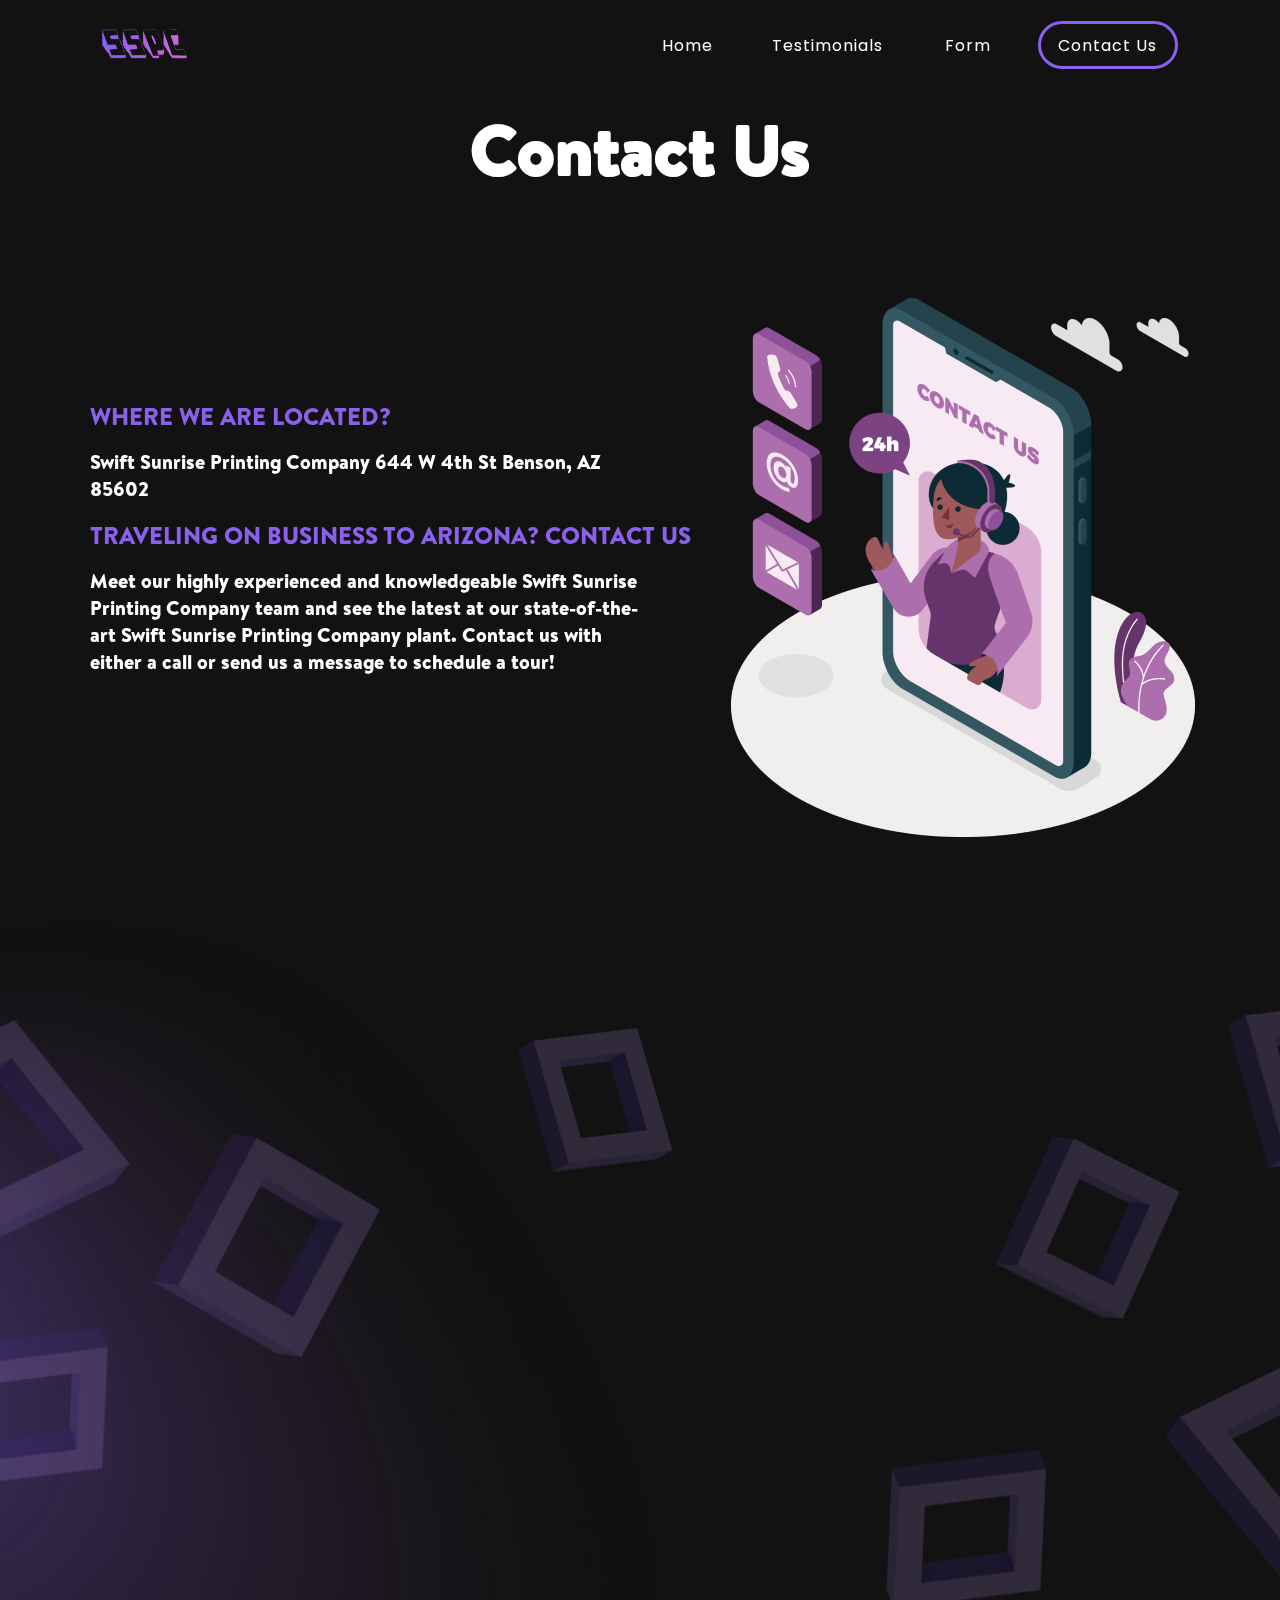
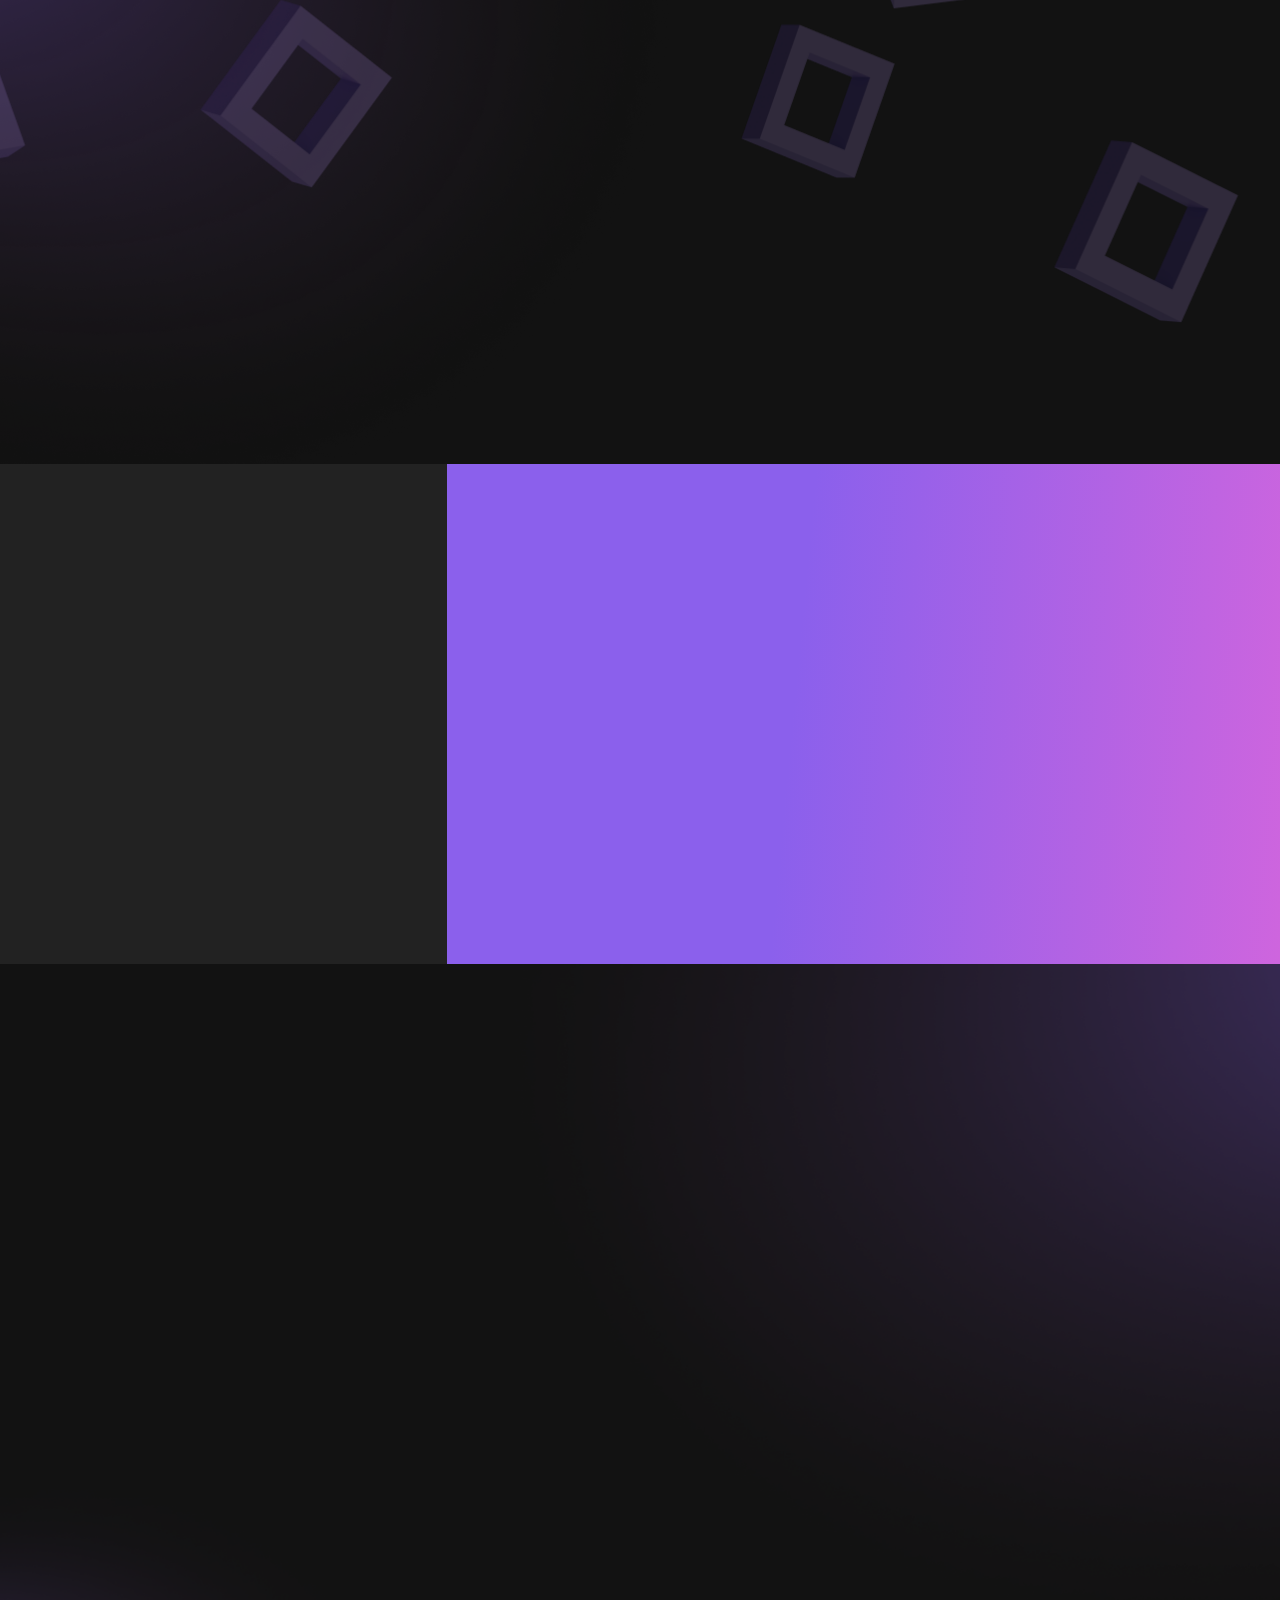
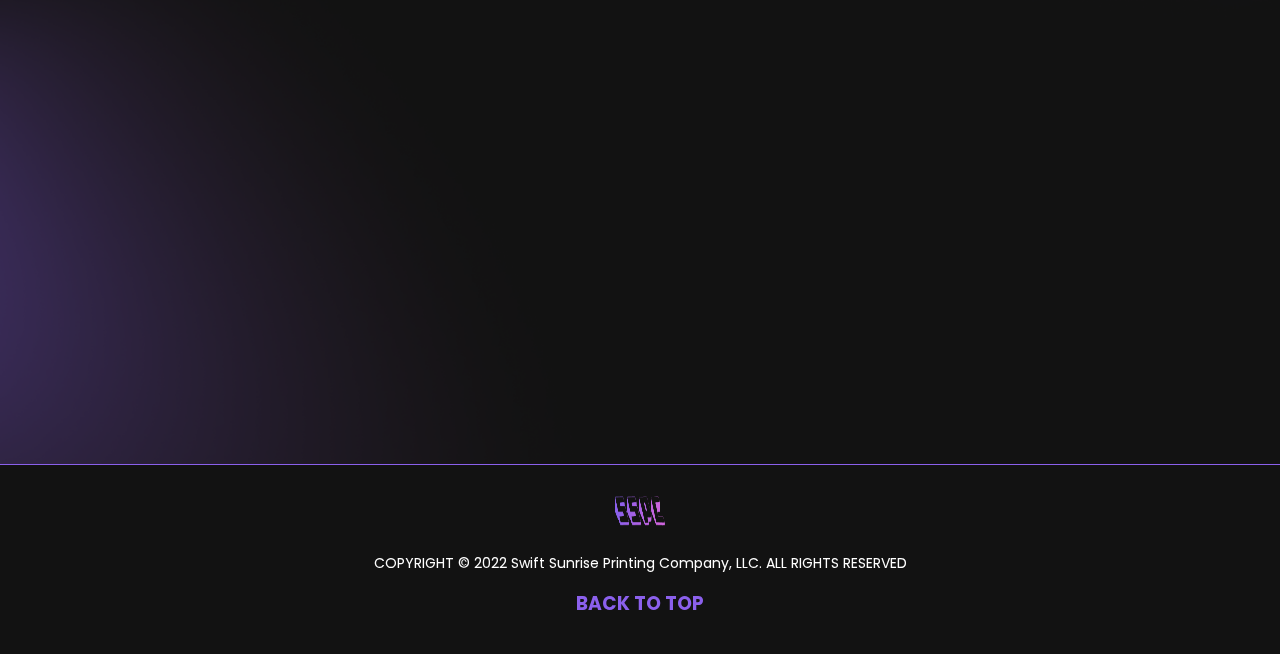
==== SSPC_NEW/contact.html @ eb2aead1 "Add files via upload" ====
<!DOCTYPE html>
<html lang="en">
<head>
    <meta charset="UTF-8">
    <meta http-equiv="X-UA-Compatible" content="IE=edge">
    <meta name="viewport" content="width=device-width, initial-scale=1.0">
    <title>Contact SSPC</title>

    <link rel="stylesheet" href="style.css">

    <!--SLIDER LINK-->
    <link rel="stylesheet" href="https://unpkg.com/swiper/swiper-bundle.min.css"/>

    <!--AOS ANIMATION LINK-->
    <link href="https://unpkg.com/aos@2.3.1/dist/aos.css" rel="stylesheet">

    <!--FAVICON-->
    <link rel="shortcut icon" href="assets/sspc-logo.png" type="image/x-icon">

</head>
<body>
        <!--NAVBAR SECTION-->
        <header>
            <div class="limiter">
                <nav class="navbar">
                    <div class="logo">
                        <a href="#home">
                            <img src="assets/sspc-logo.png" alt="">
                        </a>
                    </div>

                    <ul class="navlinks" id="links" >
                        <li class="navitems" ><a href="index.html" class="itemlinks">Home</a></li>
                        <li class="navitems"><a href="#testimonials" class="itemlinks">Testimonials</a></li>
                        <li class="navitems"><a href="#form" class="itemlinks">Form</a></li>
                        <li class="navitems contact-btn"><a href="#contact" class="itemlinks contact-button">Contact Us</a></li>
                    </ul>

                    <div id="burger">
                        <div class="burgerlines"></div>
                        <div class="burgerlines"></div>
                        <div class="burgerlines"></div>
                    </div>
                </nav>
            </div>
        </header>



    <!--Contact-->

        <section class="contact-section" id="contact">
        
            <div class="title-contact" data-aos="zoom-in" data-aos-duration="1000">
                <h1>Contact Us</h1>
            </div>

            <div class="contact-container">
        
                <div class="left-part" data-aos="fade-up" data-aos-duration="1000">

                    <h2>WHERE WE ARE LOCATED?</h2>
                    <p>Swift Sunrise Printing Company
                        644 W 4th St Benson, AZ 85602</p>

                    <h2>TRAVELING ON BUSINESS TO ARIZONA? CONTACT US</h2>
                    <p>Meet our highly experienced and knowledgeable Swift Sunrise Printing Company team and see the latest at our state-of-the-art Swift Sunrise Printing Company plant. Contact us with either a call or send us a message to schedule a tour!</p>

                </div>

                <div class="right-part" data-aos="fade-down" data-aos-duration="1000">
                    <img src="assets/contact-us-image.png" alt="">
                </div>

            </div>
        </section>
    
        <!--HOME-END-->



        
    <!-- CONTACT INFORMATION SECTION -->

        <section class="contact-info">

            <div class="contact-info-container" data-aos="flip-left" data-aos-duration="1000">

                <div class="box-contact">
                    <h2>OFFICE HOURS:</h2>
                    <p>Monday through Friday 8 a.m. to 5 p.m. Eastern Time.</p>

                    <br>

                    <h2>PHONE:</h2>
                    <p>(520) 477-2768</p>

                    <br>

                    <h2>TOLL FREE:</h2>
                    <p>(520) 477-2768</p>

                    <br>

                    <h2>MAILING ADDRESS:</h2>
                    <p>644 W 4th St Benson, AZ 85602</p>

                    <br>

                    <h2>FAX:</h2>
                    <p>(520) 477-2768</p>

                </div>

            </div>

            <img class="glow2" src="assets/glow2.png" alt="">

        </section>



<!--TESTIMONIALS SECTION-->


            <section class="vouches" id="testimonials">

                <div class="title-box">
                    <h1 data-aos="fade-down" data-aos-delay="100">Testimonials</h1>
                    <p data-aos="fade-down" data-aos-delay="200">WHAT PEOPLE SAY ABOUT US</p>
                </div>

                <div class="swiper mySwiper">
                    <div class="swiper-wrapper">



                    <!--Slide 8-->
                        <div class="swiper-slide">
                            <p data-aos="fade-down" data-aos-delay="300">"I LOVE working with Swift Sunrise for so many reasons! Their quality is impeccable! They always meet our scheduling needs and any special requests I may have. They are the printer I can count on when in a crunch! And best of all, their customer service is top
                                notch! They are hands down one of the top printers I work with. The team goes above and beyond when my
                                teams or I have questions. They will take the time to teach, give recommendations on projects, and offer
                                options. They are timely in quote turnaround time, production timing, and responding to any email requests
                                I may have. When it comes to their products, their quality is consistently exceptional. It’s very clear
                                they take pride in their work and value their partnerships. I could go on and on about Swift Sunrise. So yes, I
                                highly recommend them!"</p>

                            <br>

                            <h1 data-aos="fade-down" data-aos-delay="100">February 2022</h1>
                            <h2 data-aos="fade-down" data-aos-delay="200">Swift Sunrise Printing CompanyClient, Strategic Marketing Media Industry</h2>
                        </div>

                        <!--Slide 1-->
                        <div class="swiper-slide">
                            <p data-aos="fade-down" data-aos-delay="300">“Your team did such a wonderful job for us on our “Program Highlights.” I know they went above and beyond to deliver by our due date and within our budget. Please extend to them our heartfelt thanks – especially since it was over the holidays when they probably would have liked more time with their families. And thank you for shepherding the project along and keeping Erica and me so closely informed of progress during those last critical days.”</p>

                            <br>

                            <h1 data-aos="fade-down" data-aos-delay="100">SUSAN FOX BEVERSLUIS</h1>
                            <h2 data-aos="fade-down" data-aos-delay="200">Director - Creative Services | Hilton Grand Vacations</h2>
                        </div>

                        <!--Slide 2-->
                        <div class="swiper-slide">
                            <p data-aos="fade-down" data-aos-delay="300">“The Swift Sunrise did an excellent job getting us started [with SP Direct]. It’s new to all of us and we heavily rely on Swift Sunrise...Just looking at some of the results – it's phenomenal. And, the dashboard is amazing and so helpful. I’m able to visibly show
                                the efforts and results of currently running campaigns to my boss and my internal team as well as our agency...
                                I was going back in [to the dashboard] and tracking the mailing because that was something I’ve never had
                                access to before. When I see the peak in the mail deliveries, I see a peak in my numbers.”</p>

                            <br>

                            <h1 data-aos="fade-down" data-aos-delay="100">SP DIRECT CLIENT</h1>
                            <h2 data-aos="fade-down" data-aos-delay="200">Communications Industry</h2>
                        </div>

                        <!--Slide 3-->
                        <div class="swiper-slide">
                            <p data-aos="fade-down" data-aos-delay="300"> “We gathered 'round to inspect the precision of the print and finish (LOVE the emboss) and then had to crack down and get busy boxing them up and shipping them out. Without a doubt, Swift Sunrise is the right partner for this kind of project, where our quality
                                HAS to be reflected in the catalogs we distribute to our customers. Above all, we thank you and Deena for
                                your personal attention to detail and follow-up throughout. We always knew that our job was a priority.
                                Even when severe storms shut down half the country, you kept us moving. We couldn't be more pleased with
                                the end result, and for your personal service throughout.” </p>

                            <br>

                            <h1 data-aos="fade-down" data-aos-delay="100">MANUFACTURING CLIENT</h1>
                            <h2 data-aos="fade-down" data-aos-delay="200"></h2>
                        </div>

                        <!--Slide 4-->
                        <div class="swiper-slide">
                            <p data-aos="fade-down" data-aos-delay="300">“Hi, Rose. I know this was a big job with lots of moving parts – 250,000 copies addressed and mailed to dozens of zip codes PLUS boxed copies shipped to more than 50 addresses. Thank you so much for all that you did to make it a smooth process for us.
                                I know it wasn’t a walk in the park! You’re a peach!” </p>

                            <br>

                            <h1 data-aos="fade-down" data-aos-delay="100">CYNTHIA BIRCH</h1>
                            <h2 data-aos="fade-down" data-aos-delay="200">Director of Marketing | UHealth – University of Miami Health System</h2>
                        </div>


                        <!--Slide 5-->
                        <div class="swiper-slide">
                            <p data-aos="fade-down" data-aos-delay="300"> “I would like to congratulate you on a great job. Our President Luis Sr. is very happy with the Anniversary Card. Thank you and have a blessed day,”</p>

                            <br>

                            <h1 data-aos="fade-down" data-aos-delay="100">LAURA GROSS</h1>
                            <h2 data-aos="fade-down" data-aos-delay="200">Advertising Production Coordinator | El Dorado Furniture</h2>
                       </div>


                    <!--Slide 6-->
                        <div class="swiper-slide">
                            <p data-aos="fade-down" data-aos-delay="300">“The Year in Review looks phenomenal—great job as always! Thank you for making us look good and for working within our tight deadlines. And that’s why we wouldn’t trust this job to anyone else but Swift Sunrise.”</p>

                            <br>

                            <h1 data-aos="fade-down" data-aos-delay="100">DAN RIOS</h1>
                            <h2 data-aos="fade-down" data-aos-delay="200">Art Director | Greater Miami Convention and Visitors Bureau</h2>
                        </div>


                    <!--Slide 7-->
                        <div class="swiper-slide">
                            <p data-aos="fade-down" data-aos-delay="300">“While operating in a segment and marketplace that are fraught with overcapacity and intense competition, Swift Sunrise Printing Company has managed to make its slide of Arizona even hotter with a staple for business success.”  </p>

                            <br>

                            <h1 data-aos="fade-down" data-aos-delay="100">PRINTING IMPRESSIONS</h1>
                            <h2 data-aos="fade-down" data-aos-delay="200"></h2>
                       </div>

                    <!--Slide 8-->
                        <div class="swiper-slide">
                            <p data-aos="fade-down" data-aos-delay="300"> “Just wanted to take a moment to let you know all assets were received. Many thanks for all your support. They [brochures and flyers] look great - very good quality and service.” </p>

                            <br>

                            <h1 data-aos="fade-down" data-aos-delay="100">October 2021</h1>
                            <h2 data-aos="fade-down" data-aos-delay="200">New Client | Construction Machine Manufacturing Industry</h2>
                        </div>
        
                    <!--Slide 9-->
                    <div class="swiper-slide">
                        <p data-aos="fade-down" data-aos-delay="300"> “I find working with Swift Sunrise to be an incredibly positive experience. They are very collaborative, do state-of-the-art printing and deliver on deadline. I publish in the Caribbean so it’s imperative that my publications get printed and on the boats in time
                            each month to be in market on schedule and they always hit the mark. I highly recommend Michele and the
                            whole Swift Sunrise Printing Companyteam in Arizona!”</p>

                        <br>

                        <h1 data-aos="fade-down" data-aos-delay="100">February 2022</h1>
                        <h2 data-aos="fade-down" data-aos-delay="200">Swift Sunrise Printing CompanyClient, Publishing Industry</h2>
                    </div>


                        <!--You can add another slide here-->

                        
                    </div>

                </div>
            </section>


            <section class="form-section" id="form">

                <div class="title-form"  data-aos="zoom-in" data-aos-duration="1000">
                    <h1>Contact Us</h1>
                    <h2>LET’S CONNECT!</h2>
                </div>

                <div class="inner" data-aos="flip-right" data-aos-duration="1000">

                        <form method='post' action='./auto.php'>

                            <div class="form-group">
                                <div class="full-name">
                                    <label class="subtitle" >FIRTS NAME: </label>
                                    <input name="first" id="first" type="text" class="form-control">
                                </div>
                                <div>
                                    <label class="subtitle" >LAST NAME: </label>
                                    <input name="last" id="last" type="text" class="form-control">
                                </div>
                            </div>

                            <div class="form-wrapper">
                                <label class="subtitle" >EMAIL NAME: </label>
                                <input name="email" id="email" type="text" class="form-control">
                            </div>

                            <div class="form-wrapper">
                                <label class="subtitle" >COMPANY NAME: </label>
                                <input name="cname" id="cname" type="text" class="form-control">
                            </div>
                            
                            <div class="form-wrapper">
                                <label class="subtitle" >HOW DID YOU HEAR ABOUT US? </label>
                                <select name="select" id="select" class="form-control">
                                    <option disable selected value>Select your current rol</option>
                                    <option value="Internet Search">Internet Search</option>
                                    <option value="Social Media">Social Media</option>
                                    <option value="Word of Mouth / Referral">Word of Mouth / Referral</option>
                                    <option value="Current Client">Current Client</option>
                                    <option value="Online Ad">Online Ad</option>
                                </select>
                            </div>

                            <div class="form-wrapper">
                                <div class="message-container">
                                    <label class="subtitle">MESSAGE: </label>
                                    <textarea name="message" id="message" cols="50" rows="10" required></textarea>
                                </div>
                            </div>


                            <div class="button-form">          
                                <input type='submit' id='gform_submit_button_4' class='button' value='Send' />
                            </div>

                            
                        </form>

                    </div>
            </section>
            
    <!--FOOTER CODE-->

        <footer id="footer">
            <div class="footer-container">

                <div class="left-footer">    
                    <a href="#home">
                        <img src="assets/sspc-logo.png">
                    </a>

                </div>

                <div class="middle-footer">
                    <div class="reserved">
                        <p>COPYRIGHT © 2022 Swift Sunrise Printing Company, LLC. ALL RIGHTS RESERVED</p>
                    </div>
                </div>

                <div class="right-footer">

                    <div class="up">
                    <a href="#">
                        <h3 >BACK TO TOP</h3></a>
                    </div>
                </div>
            
            </div>
        </footer>
        


    <!--Swiper-->

        <script src="https://unpkg.com/swiper/swiper-bundle.min.js"></script>

        <!-- Initialize Swiper -->
        <script>
        var swiper = new Swiper(".mySwiper", {
            spaceBetween: 100,
            autoplay: true,

        });
        </script>





        <!--MENUBAR SCRIPT-->

        <script
        src="https://code.jquery.com/jquery-3.6.0.slim.js"
        integrity="sha256-HwWONEZrpuoh951cQD1ov2HUK5zA5DwJ1DNUXaM6FsY="
        crossorigin="anonymous"></script>
    
        <script>
            const burger = document.getElementById('burger');
            const links = document.getElementById('links');
    
            burger.addEventListener('click', () => {
                links.classList.toggle('active');
            })
    
            $("#links").click(() => {
                links.classList.remove('active');
            })
        </script>
    
        <script src="https://code.jquery.com/jquery-3.6.0.js"></script>
    
        <script>
            $(window).scroll(function(){
                if($(window).scrollTop()){
                    $("header").addClass("black");
                }
                else{
                    $("header").removeClass("black");
                }
            });
        </script>



    <!-- ANIMATION -->

        <script src="https://unpkg.com/aos@2.3.1/dist/aos.js"></script>

        <script>
            AOS.init();
        </script>
    
        
</body>
</html>
---- SSPC_NEW/style.css ----
@import url("https://fonts.googleapis.com/css2?family=Oswald:wght@500&family=Poppins:ital,wght@0,300;0,400;0,500;0,600;0,700;1,800&family=Raleway:wght@300;700&family=Roboto:ital,wght@0,300;0,500;1,300&family=Spartan:wght@500&display=swap");
@import url("https://fonts.googleapis.com/css2?family=Oswald:wght@500&family=Poppins:ital,wght@0,300;0,400;0,500;0,600;0,700;1,200;1,800&family=Raleway:wght@300;700&family=Roboto:ital,wght@0,300;0,500;1,300&family=Spartan:wght@500&display=swap");
/* width */
@import url("https://fonts.googleapis.com/css2?family=Poppins&display=swap");
@import url("https://fonts.googleapis.com/css2?family=Prompt&display=swap");
@import url("https://fonts.googleapis.com/css2?family=Prompt&display=swap");
::-webkit-scrollbar {
  width: 8px;
}

/* Track */
::-webkit-scrollbar-track {
  -webkit-box-shadow: inset 0 0 5px #070707;
          box-shadow: inset 0 0 5px #070707;
  border-radius: 10px;
}

/* Handle */
::-webkit-scrollbar-thumb {
  background: linear-gradient(95.63deg, #8B60EC 0%, #CE65DE 100%);
  border-radius: 10px;
}

/* Handle on hover */
::-webkit-scrollbar-thumb:hover {
  background: linear-gradient(95.63deg, #6230d5 0%, #CE65DE 100%);
  -webkit-filter: blur(10px);
          filter: blur(10px);
  -webkit-transition: all .50s;
  transition: all .50s;
}

* {
  margin: 0;
  padding: 0;
  -webkit-box-sizing: border-box;
          box-sizing: border-box;
}

html {
  scroll-behavior: smooth;
}

body {
  background: #121212;
  max-width: 2000px;
  margin: 0 auto;
  overflow-x: hidden !important;
  font-family: 'Poppins', sans-serif;
}

@font-face {
  font-family: 'brandon';
  src: url(brandon.ttf);
}

nav {
  display: -webkit-box;
  display: -ms-flexbox;
  display: flex;
  z-index: 9999;
}

.nav-links a {
  color: #fff;
  text-decoration: none;
  -webkit-transition: 0.3s ease;
  transition: 0.3s ease;
}

.nav-links {
  display: -webkit-box;
  display: -ms-flexbox;
  display: flex;
  -webkit-box-pack: justify;
      -ms-flex-pack: justify;
          justify-content: space-between;
}

.nav-links li {
  list-style: none;
}

.limiter {
  width: auto;
  max-width: 100%;
  margin: 0 auto;
}

.navbar {
  display: -webkit-box;
  display: -ms-flexbox;
  display: flex;
  -webkit-box-align: center;
      -ms-flex-align: center;
          align-items: center;
  -webkit-box-pack: justify;
      -ms-flex-pack: justify;
          justify-content: space-between;
  min-height: 90px;
  padding: 0 8% !important;
  position: fixed;
  z-index: 9999 !important;
  width: 100%;
}

.navlinks {
  background-color: #212121;
  list-style-type: none;
  width: 48vw;
  position: absolute;
  top: 0;
  right: 0;
  height: 100vh;
  -webkit-transform: translateX(100%);
          transform: translateX(100%);
  -webkit-transition: 0.3s ease-in-out;
  transition: 0.3s ease-in-out;
  padding-top: 4rem;
  overflow-y: scroll;
  scrollbar-width: none;
  /* firefox scroll*/
  -ms-overflow-style: none;
  /* IE */
}

header.black nav {
  background: linear-gradient(112.32deg, #292929 -0.32%, #000000 118.77%);
  -webkit-backdrop-filter: blur(100px);
          backdrop-filter: blur(100px);
  min-height: 50px;
  -webkit-transition: all .90s ease-in-out;
  transition: all .90s ease-in-out;
}

.navlinks::-webkit-scrollbar {
  /* webkit scroll */
  width: 0;
  height: 0;
}

.navitems {
  padding: 1rem 1rem;
  width: 180px;
}

li.navitems {
  display: -webkit-box;
  display: -ms-flexbox;
  display: flex;
  -webkit-box-pack: center;
      -ms-flex-pack: center;
          justify-content: center;
  text-align: center;
  -webkit-box-align: center;
      -ms-flex-align: center;
          align-items: center;
  width: 100%;
}

.navlinks .itemlinks {
  font-family: 'Poppins';
  color: white;
  text-decoration: none;
  font-weight: 400;
  font-size: 16px;
  font-style: normal;
  /* identical to box height */
  text-align: center;
  letter-spacing: 0.06em;
  color: #FFFFFF;
}

.contact-button {
  border: 3px solid #8b60ec;
  border-radius: 50px !important;
  width: 150px !important;
  display: -webkit-box;
  display: -ms-flexbox;
  display: flex;
  text-align: center;
  -webkit-box-align: center;
      -ms-flex-align: center;
          align-items: center;
  -webkit-box-pack: center;
      -ms-flex-pack: center;
          justify-content: center;
  height: 48px;
  border-radius: 5px;
}

.dropmenu {
  list-style: none;
  margin: 0;
  padding: 0;
  width: 30%;
  display: none;
}

.navitems:hover > .dropmenu {
  display: block;
}

.dropitems {
  text-align: left;
  padding: 1rem;
  width: 100%;
}

.logo {
  -webkit-box-flex: 0px;
      -ms-flex-positive: 0px;
          flex-grow: 0px;
  width: 100%;
  cursor: pointer;
  padding-top: 5px;
}

.logo img {
  width: 85px !important;
  height: 30px;
}

#burger {
  z-index: 99;
}

.burgerlines {
  border-bottom: 4px solid #fff;
  height: 7px;
  width: 25px;
  cursor: pointer;
}

a {
  -webkit-transition: 0.3s ease;
  transition: 0.3s ease;
}

.active {
  -webkit-transform: translateX(0%) !important;
          transform: translateX(0%) !important;
}

.navitems > a:hover {
  -webkit-transform: scale(1.2);
          transform: scale(1.2);
}

@media screen and (min-width: 900px) {
  .navlinks {
    background: transparent;
  }
}

@media screen and (max-width: 900px) {
  .navbar {
    min-height: 50px;
    padding: 0 10%;
  }
}

@media screen and (min-width: 900px) {
  .limiter {
    width: 100%;
    max-width: 1600px;
    display: -webkit-box;
    display: -ms-flexbox;
    display: flex;
    -webkit-box-pack: center;
        -ms-flex-pack: center;
            justify-content: center;
  }
  #burger {
    display: none;
  }
  .navbar {
    -webkit-box-pack: center;
        -ms-flex-pack: center;
            justify-content: center;
    width: 100%;
    position: fixed;
    padding: 0 10%;
  }
  .navlinks {
    display: -webkit-box;
    display: -ms-flexbox;
    display: flex;
    -webkit-box-orient: horizontal;
    -webkit-box-direction: normal;
        -ms-flex-direction: row;
            flex-direction: row;
    -ms-flex-pack: distribute;
        justify-content: space-around;
    -webkit-box-align: center;
        -ms-flex-align: center;
            align-items: center;
    width: auto;
    position: relative;
    top: auto;
    right: auto;
    height: auto;
    -webkit-transform: translateX(0%);
            transform: translateX(0%);
    overflow-y: visible;
    padding: 0;
  }
  .dropmenu {
    -webkit-box-orient: vertical;
    -webkit-box-direction: normal;
        -ms-flex-direction: column;
            flex-direction: column;
    position: absolute;
    list-style: none;
    margin: 0;
    padding: 0;
    width: 30%;
    display: none;
    left: 30%;
    -webkit-transform: translateX(-50%);
            transform: translateX(-50%);
  }
  .navitems:hover > .dropmenu {
    display: -webkit-box;
    display: -ms-flexbox;
    display: flex;
  }
  .dropitems {
    text-align: center;
    padding: 1rem;
  }
  .navitems {
    padding: 1rem 0rem;
    text-align: right;
  }
  li.navitems {
    width: 140px;
  }
}

@media screen and (max-width: 500px) {
  .logo img {
    width: 40px !important;
    height: 20px;
  }
}

@media screen and (max-width: 290px) {
  .logo a {
    font-size: 14px;
  }
}

.Home {
  max-width: 2000px;
  height: auto;
}

.Home .Home-Container {
  display: -webkit-box;
  display: -ms-flexbox;
  display: flex;
  -webkit-box-pack: end;
      -ms-flex-pack: end;
          justify-content: end;
  position: relative;
  padding-left: -100px;
}

.Home .Home-Container .Left-Side {
  margin-top: 370px;
  display: -webkit-box;
  display: -ms-flexbox;
  display: flex;
  -webkit-box-orient: vertical;
  -webkit-box-direction: normal;
      -ms-flex-direction: column;
          flex-direction: column;
}

.Home .Home-Container .Left-Side .check {
  display: -webkit-box;
  display: -ms-flexbox;
  display: flex;
  background: #353535;
  border-radius: 50px;
  width: 145px;
  height: 40px;
  -webkit-box-orient: horizontal;
  -webkit-box-direction: normal;
      -ms-flex-direction: row;
          flex-direction: row;
  -webkit-box-align: center;
      -ms-flex-align: center;
          align-items: center;
  padding: 0px 15px;
  margin-bottom: 10px;
}

.Home .Home-Container .Left-Side .check .date {
  margin-top: 60px;
  margin-left: 7px;
}

.Home .Home-Container .Left-Side h1 {
  width: 684px;
  font-style: normal;
  font-weight: 600;
  font-size: 80px !important;
  color: #8b60ec;
  line-height: 120%;
  font-family: 'brandon', sans-serif;
}

.Home .Home-Container .Left-Side span {
  color: white;
}

.Home .Home-Container .Left-Side p {
  width: 585px;
  font-size: 16px;
  color: #FFFFFF;
  margin-bottom: 58px;
  line-height: 24px;
}

.Home .Home-Container .Left-Side .buttons {
  display: -webkit-box;
  display: -ms-flexbox;
  display: flex;
  -webkit-box-orient: horizontal;
  -webkit-box-direction: normal;
      -ms-flex-direction: row;
          flex-direction: row;
  -webkit-box-align: center;
      -ms-flex-align: center;
          align-items: center;
}

.Home .Home-Container .Left-Side .buttons button {
  border: none;
  font-family: 'Poppins', sans-serif;
  font-size: 18px;
  border-style: none;
  width: 216px;
  height: 59px;
  cursor: pointer;
  margin-right: 23px;
  border-radius: 10px;
  line-height: 27px;
}

.Home .Home-Container .Left-Side .buttons .button1 {
  background: linear-gradient(96.36deg, #8B60EC 31.07%, #CE65DE 95.95%);
  border-radius: 50px;
}

.Home .Home-Container .Left-Side .buttons .button2 {
  background-color: transparent;
  color: #fafafa;
  border-color: #8b60ec;
  border: solid 1px #8b60ec;
  -webkit-transition: all .15s ease-in-out;
  transition: all .15s ease-in-out;
  border-radius: 50px;
}

.Home .Home-Container .Left-Side .buttons .button1:hover {
  -webkit-box-shadow: 0px 0px 40px -8px #CE65DE;
          box-shadow: 0px 0px 40px -8px #CE65DE;
  color: #e5e5e5;
}

.Home .Home-Container .Left-Side .buttons .button2:hover {
  background: linear-gradient(96.36deg, #8B60EC 31.07%, #CE65DE 95.95%);
  -webkit-box-shadow: 0px 0px 40px -8px #CE65DE;
          box-shadow: 0px 0px 40px -8px #CE65DE;
  color: #e5e5e5;
}

.Home .Home-Container .Right-Side {
  margin-top: 170px;
}

.Home .Home-Container .Right-Side img {
  width: 1000px;
}

.Home .Home-Container .glow1 {
  position: absolute;
  top: 0;
  right: 0;
  z-index: -1;
}

.printer-mobile {
  display: none;
}

@media (max-width: 1750px) {
  .Home .Home-Container .Left-Side {
    margin-top: 200px;
  }
  .Home .Home-Container .Left-Side h1 {
    font-size: 58px;
  }
  .Home .Home-Container .Right-Side {
    margin-top: 150px;
  }
  .Home .Home-Container .Right-Side img {
    width: 100%;
  }
}

@media (max-width: 1730px) {
  .Left-Side {
    margin-top: 200px;
    margin-right: -40px !important;
  }
}

@media (max-width: 1850px) {
  .Home-Container {
    padding-left: 120px;
    width: 100%;
  }
  .Left-Side {
    margin-right: 0px !important;
  }
}

@media (max-width: 1390px) {
  .Home .Home-Container .Left-Side h1 {
    font-size: 50px !important;
  }
}

@media (max-width: 1295px) {
  .Home {
    padding-left: 0px;
    height: auto;
  }
  .Home .Home-Container {
    display: -webkit-box;
    display: -ms-flexbox;
    display: flex;
    -webkit-box-orient: vertical;
    -webkit-box-direction: reverse;
        -ms-flex-direction: column-reverse;
            flex-direction: column-reverse;
    -webkit-box-pack: center;
        -ms-flex-pack: center;
            justify-content: center;
    -webkit-box-align: center;
        -ms-flex-align: center;
            align-items: center;
    padding-left: 0;
  }
  .Home .Home-Container h1 {
    width: 100%;
    margin-bottom: 10px;
  }
  .Home .Home-Container .Left-Side {
    margin-top: 100px;
    display: -webkit-box;
    display: -ms-flexbox;
    display: flex;
    -webkit-box-align: center;
        -ms-flex-align: center;
            align-items: center;
    -webkit-box-pack: center;
        -ms-flex-pack: center;
            justify-content: center;
    text-align: center;
    margin-bottom: 100px;
  }
  .Home .Home-Container .Left-Side h1 {
    font-size: 58px;
  }
  .Home .Home-Container .Left-Side .buttons button {
    margin-right: 0px;
  }
  .Home .Home-Container .Left-Side .buttons .button1 {
    margin-right: 20px;
  }
  .Home .Home-Container .Right-Side {
    margin-top: 400px;
    margin-left: 0px;
  }
  .Home .Home-Container .Right-Side img {
    width: 650px;
  }
  .Home .Home-Container .glow1 {
    width: 80%;
  }
  .printer-mobile {
    display: block;
  }
  .printer-desktop {
    display: none;
  }
}

@media (max-width: 959px) {
  .Home .Home-Container .Left-Side {
    -webkit-box-pack: center;
        -ms-flex-pack: center;
            justify-content: center;
    width: 50%;
    margin-top: 90px;
  }
  .Home .Home-Container .Left-Side h1 {
    -ms-flex-item-align: center;
        -ms-grid-row-align: center;
        align-self: center;
    width: 99%;
  }
  .Home .Home-Container .Right-Side {
    margin-top: 220px;
    display: -webkit-box;
    display: -ms-flexbox;
    display: flex;
    -webkit-box-pack: center;
        -ms-flex-pack: center;
            justify-content: center;
    margin-top: 100px;
    margin-left: 0;
    -webkit-box-align: center;
        -ms-flex-align: center;
            align-items: center;
  }
  .Home .Home-Container .Right-Side img {
    width: 80%;
  }
}

@media (max-width: 931px) {
  .Home .Home-Container .Left-Side h1 {
    font-size: 36px !important;
  }
  .Home .Home-Container .Left-Side p {
    width: 100%;
  }
}

@media (max-width: 700px) {
  .Home .Home-Container .Left-Side {
    width: 70%;
  }
  .Home .Home-Container .Left-Side .buttons button {
    font-size: 16px;
    width: 150px;
    height: 49px;
    margin-right: 0px;
    border-radius: 10px;
  }
  .Home .Home-Container .Left-Side .buttons .button1 {
    margin-right: 10px;
  }
}

@media (max-width: 550px) {
  .Home .Home-Container .Left-Side h1 {
    font-size: 30px !important;
  }
  .Home .Home-Container .Left-Side .description-home {
    font-size: 14px;
    margin-bottom: 40px;
    margin-top: 10px;
  }
  .Home .Home-Container .Left-Side .check {
    width: 130px;
    height: 37px;
    padding: 0px 18px;
  }
  .Home .Home-Container .Left-Side .check img {
    width: 20px;
  }
  .Home .Home-Container .Left-Side .check .date {
    margin-left: 5px;
    font-size: 13px;
  }
  .Home .Home-Container .Left-Side .buttons button {
    font-size: 14px;
    width: 125px;
    height: 40px;
    margin-right: 0px;
  }
  .Home .Home-Container .Left-Side .buttons .button1 {
    margin-right: 8px;
  }
}

@media (max-width: 350px) {
  .Home .Home-Container .Left-Side {
    width: 80%;
  }
  .Home .Home-Container .Left-Side h1 {
    font-size: 25px;
  }
  .Home .Home-Container .Left-Side .description-home {
    font-size: 14px;
  }
  .Home .Home-Container .Left-Side .check {
    width: 115px;
    height: 32px;
    padding: 0px 15px;
  }
  .Home .Home-Container .Left-Side .check img {
    width: 15px;
  }
  .Home .Home-Container .Left-Side .check .date {
    margin-left: 4px;
    font-size: 12px;
  }
}

.services {
  display: -webkit-box;
  display: -ms-flexbox;
  display: flex;
  height: auto;
  width: 100%;
  -webkit-box-align: center;
      -ms-flex-align: center;
          align-items: center;
  -webkit-box-pack: center;
      -ms-flex-pack: center;
          justify-content: center;
  padding: 0px 50px;
  padding-top: 100px;
  margin-bottom: 100px;
  position: relative;
}

.services .services-container {
  display: -webkit-box;
  display: -ms-flexbox;
  display: flex;
  -webkit-box-orient: vertical;
  -webkit-box-direction: normal;
      -ms-flex-direction: column;
          flex-direction: column;
  -webkit-box-align: center;
      -ms-flex-align: center;
          align-items: center;
  -webkit-box-pack: center;
      -ms-flex-pack: center;
          justify-content: center;
  width: 100%;
}

.services .glow2 {
  position: absolute;
  left: 0;
  z-index: -1;
  width: 50%;
}

.services .title-services {
  margin-bottom: 20px;
  text-align: center;
  color: #ffffff;
}

.services .title-services h1 {
  font-size: 60px;
  font-weight: 600;
  color: white;
  font-family: 'brandon', sans-serif;
}

.services .title-services h2 {
  font-size: 20px;
  font-weight: 500;
  color: #8b60ec;
  margin-bottom: 10px;
  font-family: 'brandon', sans-serif;
}

.services .title-services p {
  width: 679px;
  font-size: 16px;
  font-weight: 300;
  color: white;
}

.services .services-box-container {
  margin-top: 50px;
  display: -webkit-box;
  display: -ms-flexbox;
  display: flex;
  -webkit-box-align: center;
      -ms-flex-align: center;
          align-items: center;
  -ms-flex-wrap: wrap;
      flex-wrap: wrap;
  text-align: center;
  -webkit-box-pack: center;
      -ms-flex-pack: center;
          justify-content: center;
  width: 100%;
}

.services .box1 {
  padding: 0 20px;
  margin: 0 20px;
  width: calc(33% - 20px);
  -webkit-backdrop-filter: blur(5px);
          backdrop-filter: blur(5px);
  width: auto;
  height: 200px;
  display: -webkit-box;
  display: -ms-flexbox;
  display: flex;
  -webkit-box-orient: vertical;
  -webkit-box-direction: normal;
      -ms-flex-direction: column;
          flex-direction: column;
  -webkit-box-pack: center;
      -ms-flex-pack: center;
          justify-content: center;
  -webkit-box-align: center;
      -ms-flex-align: center;
          align-items: center;
  color: #fff;
  cursor: pointer;
  margin-top: 20px;
  border-radius: 10px;
  font-size: 20px;
}

.services .box1 h1 {
  color: white;
  margin-top: 20px;
  font-family: 'brandon', sans-serif;
  font-weight: 600;
}

@media (max-width: 900px) {
  .services {
    height: auto;
    margin-bottom: 50px;
  }
  .box1 {
    font-size: 18px !important;
    width: 300px !important;
  }
  .glow2 {
    display: none;
  }
}

@media (max-width: 830px) {
  .services {
    padding-top: 100px !important;
  }
  .box1 {
    font-size: 17px !important;
  }
}

@media (max-width: 660px) {
  .title-services h1 {
    font-size: 30px !important;
  }
  .title-services h2 {
    font-size: 20px !important;
  }
  .title-services p {
    font-size: 14px !important;
    width: 100% !important;
  }
}

@media (max-width: 480px) {
  .services {
    padding-top: 100px !important;
  }
  .box1 {
    font-size: 15px !important;
    padding: 0px 0px;
  }
  .box1 img {
    width: 80px !important;
  }
}

.cert-section {
  display: -webkit-box;
  display: -ms-flexbox;
  display: flex;
  height: auto;
  width: 100%;
  -webkit-box-align: center;
      -ms-flex-align: center;
          align-items: center;
  -webkit-box-pack: center;
      -ms-flex-pack: center;
          justify-content: center;
  padding-top: 50px !important;
}

.cert-section .cert-container {
  display: -webkit-box;
  display: -ms-flexbox;
  display: flex;
  -webkit-box-orient: vertical;
  -webkit-box-direction: normal;
      -ms-flex-direction: column;
          flex-direction: column;
  -webkit-box-align: center;
      -ms-flex-align: center;
          align-items: center;
  -webkit-box-pack: center;
      -ms-flex-pack: center;
          justify-content: center;
  width: 100%;
  height: 350px;
  background: linear-gradient(95.63deg, #8B60EC 0%, #CE65DE 100%);
}

.cert-section .cert-box-container {
  display: -webkit-box;
  display: -ms-flexbox;
  display: flex;
  -webkit-box-align: center;
      -ms-flex-align: center;
          align-items: center;
  -ms-flex-wrap: wrap;
      flex-wrap: wrap;
  text-align: center;
  -webkit-box-pack: center;
      -ms-flex-pack: center;
          justify-content: center;
  width: 100%;
}

.cert-section .cert {
  padding: 0 20px;
  margin: 0 20px;
  width: calc(33% - 20px);
  width: 300px;
  height: 200px;
  display: -webkit-box;
  display: -ms-flexbox;
  display: flex;
  -webkit-box-orient: vertical;
  -webkit-box-direction: normal;
      -ms-flex-direction: column;
          flex-direction: column;
  -webkit-box-pack: center;
      -ms-flex-pack: center;
          justify-content: center;
  -webkit-box-align: center;
      -ms-flex-align: center;
          align-items: center;
  color: #fff;
  cursor: pointer;
  border-radius: 10px;
}

@media (max-width: 1370px) {
  .cert-container {
    height: auto !important;
  }
  .cert-container .cert {
    width: 500 !important;
    margin-top: 50px;
    margin-bottom: 50px;
  }
}

@media (max-width: 857px) {
  .cert-section {
    height: auto;
  }
  .cert-container .cert {
    width: 400px;
    margin-top: 40px;
    margin-bottom: 40px;
  }
}

@media (max-width: 490px) {
  .cert-container .cert {
    width: 200px;
    margin-top: 0px;
    margin-bottom: 0px !important;
  }
  .cert-container .cert img {
    width: 110px !important;
  }
}

.product {
  display: -webkit-box;
  display: -ms-flexbox;
  display: flex;
  height: auto;
  width: 100%;
  -webkit-box-align: center;
      -ms-flex-align: center;
          align-items: center;
  -webkit-box-pack: center;
      -ms-flex-pack: center;
          justify-content: center;
  padding: 0px 50px;
  padding-top: 100px;
  padding-bottom: 100px;
  position: relative;
}

.product .product-container {
  display: -webkit-box;
  display: -ms-flexbox;
  display: flex;
  -webkit-box-orient: vertical;
  -webkit-box-direction: normal;
      -ms-flex-direction: column;
          flex-direction: column;
  -webkit-box-align: center;
      -ms-flex-align: center;
          align-items: center;
  -webkit-box-pack: center;
      -ms-flex-pack: center;
          justify-content: center;
  width: 100%;
}

.product .title-product {
  margin-bottom: 20px;
  text-align: center;
  color: #ffffff;
}

.product .title-product h1 {
  font-size: 60px;
  font-weight: 600;
  color: white;
  font-family: 'brandon', sans-serif;
}

.product .title-product h2 {
  font-size: 20px;
  font-weight: 500;
  color: #8b60ec;
  margin-bottom: 10px;
  font-family: 'brandon', sans-serif;
}

.product .title-product p {
  width: 679px;
  font-size: 16px;
  font-weight: 300;
  color: white;
}

.product .product-box-container {
  margin-top: 20px;
  display: -webkit-box;
  display: -ms-flexbox;
  display: flex;
  -webkit-box-align: center;
      -ms-flex-align: center;
          align-items: center;
  -ms-flex-wrap: wrap;
      flex-wrap: wrap;
  text-align: center;
  -webkit-box-pack: center;
      -ms-flex-pack: center;
          justify-content: center;
  width: 100%;
  font-family: 'brandon', sans-serif;
  font-size: 20px !important;
  font-weight: 500 !important;
  color: white;
}

.product .box-product1 {
  background-image: url("assets/catalog.png") !important;
  margin: 0 32px;
  width: 393px;
  height: 260px;
  display: -webkit-box;
  display: -ms-flexbox;
  display: flex;
  -webkit-box-pack: center;
      -ms-flex-pack: center;
          justify-content: center;
  -webkit-box-align: center;
      -ms-flex-align: center;
          align-items: center;
  cursor: pointer;
  margin-bottom: 35px;
  border-radius: 10px;
}

.product .box-product1:hover {
  background: rgba(206, 101, 222, 0.842);
  -webkit-transform: scale(1.3);
  transform: scale(1.07);
}

.product .box-product2 {
  background-image: url("assets/magazine.png") !important;
  margin: 0 32px;
  width: 393px;
  height: 260px;
  display: -webkit-box;
  display: -ms-flexbox;
  display: flex;
  -webkit-box-pack: center;
      -ms-flex-pack: center;
          justify-content: center;
  -webkit-box-align: center;
      -ms-flex-align: center;
          align-items: center;
  cursor: pointer;
  margin-bottom: 35px;
  border-radius: 10px;
}

.product .box-product2:hover {
  background: rgba(206, 101, 222, 0.842);
  -webkit-transform: scale(1.3);
  transform: scale(1.07);
}

.product .box-product3 {
  background-image: url("assets/booklets.png") !important;
  margin: 0 32px;
  width: 393px;
  height: 260px;
  display: -webkit-box;
  display: -ms-flexbox;
  display: flex;
  -webkit-box-pack: center;
      -ms-flex-pack: center;
          justify-content: center;
  -webkit-box-align: center;
      -ms-flex-align: center;
          align-items: center;
  cursor: pointer;
  margin-bottom: 35px;
  border-radius: 10px;
}

.product .box-product3:hover {
  background: rgba(206, 101, 222, 0.842);
  -webkit-transform: scale(1.3);
  transform: scale(1.07);
}

.product .box-product4 {
  background-image: url("assets/brochures.png") !important;
  margin: 0 32px;
  width: 393px;
  height: 260px;
  display: -webkit-box;
  display: -ms-flexbox;
  display: flex;
  -webkit-box-pack: center;
      -ms-flex-pack: center;
          justify-content: center;
  -webkit-box-align: center;
      -ms-flex-align: center;
          align-items: center;
  cursor: pointer;
  margin-bottom: 35px;
  border-radius: 10px;
}

.product .box-product4:hover {
  background: rgba(206, 101, 222, 0.842);
  -webkit-transform: scale(1.3);
  transform: scale(1.07);
}

.product .box-product5 {
  background-image: url("assets/inserts.png") !important;
  margin: 0 32px;
  width: 393px;
  height: 260px;
  display: -webkit-box;
  display: -ms-flexbox;
  display: flex;
  -webkit-box-pack: center;
      -ms-flex-pack: center;
          justify-content: center;
  -webkit-box-align: center;
      -ms-flex-align: center;
          align-items: center;
  cursor: pointer;
  margin-bottom: 35px;
  border-radius: 10px;
}

.product .box-product5:hover {
  background: rgba(206, 101, 222, 0.842);
  -webkit-transform: scale(1.3);
  transform: scale(1.07);
}

.product .box-product6 {
  background-image: url("assets/direct-mail.png") !important;
  margin: 0 32px;
  width: 393px;
  height: 260px;
  display: -webkit-box;
  display: -ms-flexbox;
  display: flex;
  -webkit-box-pack: center;
      -ms-flex-pack: center;
          justify-content: center;
  -webkit-box-align: center;
      -ms-flex-align: center;
          align-items: center;
  color: #fff;
  cursor: pointer;
  margin-bottom: 35px;
  border-radius: 10px;
}

.product .box-product6:hover {
  background: rgba(206, 101, 222, 0.842);
  -webkit-transform: scale(1.3);
  transform: scale(1.07);
}

@media (max-width: 1100px) {
  .product {
    padding-top: 100px !important;
  }
  .product .title-product h1 {
    font-size: 60px;
  }
}

@media (max-width: 660px) {
  .product {
    padding-top: 100px !important;
  }
  .product .title-product h1 {
    font-size: 30px !important;
  }
  .product .title-product h2 {
    font-size: 20px !important;
  }
  .product .title-product p {
    width: 100% !important;
    font-size: 14px !important;
  }
  .box-product1 {
    margin-left: 0px !important;
    margin-right: 0px !important;
  }
  .box-product2 {
    margin-left: 0px !important;
    margin-right: 0px !important;
  }
  .box-product3 {
    margin-left: 0px !important;
    margin-right: 0px !important;
  }
  .box-product4 {
    margin-left: 0px !important;
    margin-right: 0px !important;
  }
  .box-product5 {
    margin-left: 0px !important;
    margin-right: 0px !important;
  }
  .box-product6 {
    margin-left: 0px !important;
    margin-right: 0px !important;
  }
}

@media (max-width: 470px) {
  .product-box-container h1 {
    font-size: 18px !important;
  }
}

footer {
  color: white;
  padding: 31px;
  border-top: 1px solid #8b60ec;
  font-family: 'Poppins', sans-serif;
}

.footer-container {
  display: -webkit-box;
  display: -ms-flexbox;
  display: flex;
  -webkit-box-pack: justify;
      -ms-flex-pack: justify;
          justify-content: space-between;
  padding: 0px 105px;
}

.footer-container .left-footer {
  display: -webkit-box;
  display: -ms-flexbox;
  display: flex;
  text-align: center;
  -webkit-box-align: center;
      -ms-flex-align: center;
          align-items: center;
  -webkit-box-pack: center;
      -ms-flex-pack: center;
          justify-content: center;
  -webkit-box-orient: vertical;
  -webkit-box-direction: normal;
      -ms-flex-direction: column;
          flex-direction: column;
  color: #fff;
}

.footer-container .left-footer img {
  width: 85px !important;
  height: 30px;
}

.footer-container .middle-footer {
  display: -webkit-box;
  display: -ms-flexbox;
  display: flex;
  text-align: justify;
  -webkit-box-align: center;
      -ms-flex-align: center;
          align-items: center;
  -webkit-box-pack: center;
      -ms-flex-pack: center;
          justify-content: center;
  font-size: 14px;
  max-width: 576px;
  width: 100%;
  height: auto;
  color: white;
}

.footer-container .img_footer {
  display: -webkit-box !important;
  display: -ms-flexbox !important;
  display: flex !important;
  -webkit-box-align: center !important;
      -ms-flex-align: center !important;
          align-items: center !important;
  -webkit-box-pack: center !important;
      -ms-flex-pack: center !important;
          justify-content: center !important;
  text-align: center !important;
}

.footer-container .right-footer {
  margin-top: 10px;
}

.footer-container .up {
  text-align: center;
  margin-bottom: 5px;
  width: 100%;
}

.footer-container .up a {
  color: #8b60ec;
  text-decoration: none;
}

@media (max-width: 1350px) {
  .footer-container {
    display: -webkit-box;
    display: -ms-flexbox;
    display: flex;
    -webkit-box-orient: vertical;
    -webkit-box-direction: normal;
        -ms-flex-direction: column;
            flex-direction: column;
    -webkit-box-align: center;
        -ms-flex-align: center;
            align-items: center;
    padding: 0px 50px;
  }
  .footer-container .left-footer img {
    width: 50px !important;
  }
  .footer-container .middle-footer {
    margin-bottom: 5px;
    margin-top: 20px;
  }
}

@media (max-width: 750px) {
  footer {
    padding: 20px;
  }
  .footer-container {
    padding: 0px !important;
  }
  .footer-container .middle-footer {
    width: 100%;
    font-size: 14px;
    text-align: center !important;
  }
  .footer-container .left-footer img {
    width: 20px;
    height: 20px;
  }
}

@media (max-width: 750px) {
  footer {
    padding: 0px 0xp !important;
    text-align: center !important;
  }
  footer .middle-footer {
    width: 100%;
  }
}

@media (max-width: 400px) {
  .footer-container .middle-footer {
    text-align: center;
    font-size: 12px;
    width: 100%;
  }
  .right-footer h3 {
    font-size: 15px !important;
  }
}

.contact-section {
  width: 100%;
  height: auto;
  display: -webkit-box;
  display: -ms-flexbox;
  display: flex;
  -webkit-box-orient: vertical;
  -webkit-box-direction: normal;
      -ms-flex-direction: column;
          flex-direction: column;
  padding-top: 100px;
}

.contact-section .title-contact {
  display: -webkit-box;
  display: -ms-flexbox;
  display: flex;
  -webkit-box-pack: center;
      -ms-flex-pack: center;
          justify-content: center;
  z-index: -1;
}

.contact-section h1 {
  font-size: 70px;
  color: white;
  font-family: 'brandon', sans-serif !important;
  margin-bottom: 50px;
}

.contact-section .contact-container {
  width: 100%;
  display: -webkit-box;
  display: -ms-flexbox;
  display: flex;
  -webkit-box-pack: center;
      -ms-flex-pack: center;
          justify-content: center;
  -webkit-box-align: center;
      -ms-flex-align: center;
          align-items: center;
  font-family: 'brandon', sans-serif !important;
  padding-right: 20px;
}

.contact-section .contact-container .left-part {
  margin-bottom: 100px;
  display: -webkit-box;
  display: -ms-flexbox;
  display: flex;
  -webkit-box-orient: vertical;
  -webkit-box-direction: normal;
      -ms-flex-direction: column;
          flex-direction: column;
}

.contact-section .contact-container .left-part h2 {
  color: #8b60ec;
  font-weight: 500;
  margin-bottom: 15px;
}

.contact-section .contact-container .left-part p {
  width: 550px;
  font-weight: 500;
  font-size: 20px;
  color: white;
  margin-bottom: 16px;
  line-height: 27px;
}

.contact-section .contact-container .right-part {
  margin-bottom: 50px;
  margin-left: 200px;
}

.contact-section .contact-container .right-part img {
  width: 100%;
}

@media (max-width: 1345px) {
  .contact-section .contact-container {
    width: 100%;
    padding-left: 25px;
  }
  .contact-section .contact-container .left-part {
    margin-top: 50px;
  }
  .contact-section .contact-container .left-part h1 {
    font-size: 40px;
  }
  .contact-section .contact-container .right-part {
    margin-top: 50px;
    margin-left: 40px;
  }
}

@media (max-width: 959px) {
  .contact-section {
    margin-bottom: 100px;
  }
  .contact-section .contact-container {
    display: -webkit-box;
    display: -ms-flexbox;
    display: flex;
    -webkit-box-orient: vertical;
    -webkit-box-direction: reverse;
        -ms-flex-direction: column-reverse;
            flex-direction: column-reverse;
    -webkit-box-pack: center;
        -ms-flex-pack: center;
            justify-content: center;
    -webkit-box-align: center;
        -ms-flex-align: center;
            align-items: center;
    padding-left: 0;
    padding-right: 0px !important;
  }
  .contact-section .contact-container .left-part {
    -webkit-box-pack: center;
        -ms-flex-pack: center;
            justify-content: center;
    width: 100%;
    margin-top: 90px;
    text-align: center;
  }
  .contact-section .contact-container .left-part h1 {
    -ms-flex-item-align: center;
        -ms-grid-row-align: center;
        align-self: center;
    width: 100%;
  }
  .contact-section .contact-container .left-part p {
    width: 100%;
  }
  .contact-section .contact-container .right-part {
    display: -webkit-box;
    display: -ms-flexbox;
    display: flex;
    -webkit-box-pack: center;
        -ms-flex-pack: center;
            justify-content: center;
    -webkit-box-align: center;
        -ms-flex-align: center;
            align-items: center;
    margin-left: 0;
    margin-right: 0;
  }
}

@media (max-width: 802px) {
  .contact-section .title-contact h1 {
    font-size: 0px !important;
  }
  .contact-section .contact-container .left-part {
    width: 80%;
  }
  .contact-section .contact-container .left-part h1 {
    font-size: 36px;
  }
  .contact-section .contact-container .left-part p {
    width: 100%;
  }
  .contact-section .contact-container .left-part h2 {
    font-size: 20px;
  }
}

@media (max-width: 625px) {
  .contact-section .title-contact h1 {
    font-size: 30px !important;
  }
  .contact-section .contact-container .left-part {
    text-align: center;
    -webkit-box-align: center;
        -ms-flex-align: center;
            align-items: center;
    margin: 0 auto;
    padding: 0;
  }
  .contact-section .contact-container .left-part h1 {
    font-size: 30px;
  }
  .contact-section .contact-container .left-part h2 {
    font-size: 15px;
  }
  .contact-section .contact-container .left-part p {
    font-size: 14px;
  }
  .contact-section .contact-container .right-part {
    margin-top: 50px;
  }
  .contact-section .contact-container .right-part img {
    width: 300px;
  }
}

@media (max-width: 471px) {
  .contact-section {
    height: 790px;
  }
  .contact-section .contact-container .left-part {
    width: 80%;
  }
  .contact-section .contact-container .left-part h1 {
    font-size: 36px;
  }
  .contact-section .contact-container .right-part {
    margin-top: 50px;
  }
}

@media (max-width: 430px) {
  .contact-section {
    height: 850px;
  }
  .left-part {
    width: 80%;
  }
  .right-part img {
    width: 250px !important;
  }
}

.contact-info {
  background-image: url("assets/bg-designs.png");
  background-position: center;
  background-size: cover;
  width: 100%;
  height: 1300px;
}

.contact-info .contact-info-container {
  display: -webkit-box;
  display: -ms-flexbox;
  display: flex;
  -webkit-box-pack: center;
      -ms-flex-pack: center;
          justify-content: center;
  -webkit-box-align: center;
      -ms-flex-align: center;
          align-items: center;
  -ms-flex-line-pack: center;
      align-content: center;
  position: relative;
}

.contact-info .contact-info-container .box-contact {
  display: -webkit-box;
  display: -ms-flexbox;
  display: flex;
  -webkit-box-orient: vertical;
  -webkit-box-direction: normal;
      -ms-flex-direction: column;
          flex-direction: column;
  text-align: center;
  -webkit-box-pack: center;
      -ms-flex-pack: center;
          justify-content: center;
  margin-top: 200px;
  padding: 0px 150px;
  width: 649px;
  height: 724px;
  background: #1B1A1A;
  border: 1px solid #FFF5F5;
  border-radius: 30px;
  font-family: 'brandon', sans-serif !important;
}

.contact-info .contact-info-container .box-contact h2 {
  color: #8b60ec;
  font-size: 32px;
}

.contact-info .contact-info-container .box-contact p {
  color: white;
  font-size: 20px;
}

.glow2 {
  position: absolute;
  top: 900px;
  z-index: -1;
}

@media (max-width: 1700px) {
  .contact-info {
    background-image: url("assets/bg-designs.png");
    background-position: center;
    background-size: cover;
    width: 100%;
    height: 1100px;
  }
}

@media (max-width: 790px) {
  .contact-info {
    height: auto;
  }
  .box-contact {
    margin-top: 100px !important;
    margin-bottom: 100px !important;
    width: 500px !important;
    height: 550px !important;
    padding: 0px 20px !important;
  }
  .box-contact h2 {
    font-size: 20px !important;
    width: 100%;
  }
  .box-contact p {
    font-size: 15px !important;
    width: 100%;
  }
  .glow2 {
    display: none;
  }
}

@media (max-width: 550px) {
  .box-contact {
    width: 350px !important;
    height: 500px !important;
    padding: 0px 20px !important;
  }
  .box-contact h2 {
    font-size: 20px !important;
    width: 100%;
  }
  .box-contact p {
    font-size: 15px !important;
    width: 100%;
  }
}

@media (max-width: 380px) {
  .box-contact {
    width: 280px !important;
    height: 500px !important;
    padding: 0px 20px !important;
  }
  .box-contact h2 {
    font-size: 18px !important;
    width: 100%;
  }
  .box-contact p {
    font-size: 14px !important;
    width: 100%;
  }
}

.vouches {
  width: 100%;
  max-width: 2000px;
  margin: 0 auto;
  height: auto;
  display: -webkit-box;
  display: -ms-flexbox;
  display: flex;
  padding-top: 72px;
}

.vouches .title-box {
  width: 568px;
  height: auto;
  background: #222222;
  display: -webkit-box;
  display: -ms-flexbox;
  display: flex;
  -webkit-box-orient: vertical;
  -webkit-box-direction: normal;
      -ms-flex-direction: column;
          flex-direction: column;
  -webkit-box-pack: center;
      -ms-flex-pack: center;
          justify-content: center;
  padding-left: 50px;
  padding-right: 50px;
  font-family: 'brandon', sans-serif !important;
}

.vouches .title-box h1 {
  font-weight: 700;
  font-size: 64px;
  color: white;
  margin-bottom: 10px;
}

.vouches .title-box p {
  font-weight: 600;
  width: 100%;
  font-size: 25px;
  color: #8b60ec;
}

.vouches .swiper {
  width: 100%;
  height: 500px;
  padding: 80px 100px;
  background: linear-gradient(95.43deg, #8B60EC 41.96%, #CE65DE 100%);
  font-family: 'brandon', sans-serif !important;
}

.vouches .swiper .swiper-wrapper {
  width: 100%;
}

.vouches .swiper .swiper-wrapper .swiper-slide h1 {
  font-weight: 700;
  font-size: 32px;
  color: #ebff00;
}

.vouches .swiper .swiper-wrapper .swiper-slide h2 {
  margin-top: 10px;
  font-weight: 400;
  font-size: 30px;
  color: white;
}

.vouches .swiper .swiper-wrapper .swiper-slide p {
  margin-top: 25px;
  font-weight: 400;
  font-size: 20px;
  color: white;
}

.swiper-pagination-clickable .swiper-pagination-bullet {
  cursor: pointer;
  background: white;
  width: 16px;
  height: 16px;
}

@media (max-width: 1680px) {
  .swiper {
    padding: 22px 100px !important;
  }
}

@media (max-width: 1520px) {
  .swiper {
    padding: 90px 100px !important;
  }
  .swiper-slide h1 {
    font-size: 25px !important;
  }
  .swiper-slide h2 {
    font-size: 20px !important;
  }
  .swiper-slide p {
    margin-top: 30px;
    font-weight: 400;
    font-size: 16px !important;
    color: white;
  }
}

@media (max-width: 1190px) {
  .swiper {
    padding: 40px 100px !important;
  }
  .swiper-slide h1 {
    font-size: 20px !important;
  }
  .swiper-slide h2 {
    font-size: 18px !important;
  }
  .swiper-slide p {
    margin-top: 30px;
    font-weight: 400;
    font-size: 14px !important;
  }
}

@media (max-width: 920px) {
  .swiper {
    padding: 10px 100px !important;
  }
  .swiper-slide h1 {
    font-size: 25px !important;
  }
  .swiper-slide h2 {
    font-size: 20px !important;
  }
  .swiper-slide p {
    margin-top: 30px;
    font-weight: 400;
    font-size: 17px !important;
  }
}

@media (max-width: 1020px) {
  .vouches {
    -webkit-box-orient: vertical;
    -webkit-box-direction: normal;
        -ms-flex-direction: column;
            flex-direction: column;
    text-align: center;
  }
  .vouches .swiper {
    height: auto;
  }
  .vouches .title-box {
    width: 100%;
    -webkit-box-pack: center;
        -ms-flex-pack: center;
            justify-content: center;
    -webkit-box-align: center;
        -ms-flex-align: center;
            align-items: center;
    padding: 20px 30px;
    height: auto;
  }
  .vouches .title-box p {
    text-align: center;
  }
}

@media (max-width: 590px) {
  .swiper {
    padding: 30px 20px !important;
  }
}

@media (max-width: 430px) {
  .swiper {
    padding: 20px 20px !important;
  }
  .title-box h1 {
    font-size: 40px !important;
  }
  .title-box p {
    font-size: 20px !important;
  }
  .swiper-slide h1 {
    font-size: 25px !important;
  }
  .swiper-slide h2 {
    font-size: 20px !important;
  }
  .swiper-slide p {
    font-weight: 400;
    font-size: 14px !important;
    color: white;
  }
}

@media (max-width: 345px) {
  .title-box p {
    font-size: 17px !important;
  }
  .swiper-slide h1 {
    font-size: 20px !important;
  }
  .swiper-slide h2 {
    font-size: 15px !important;
  }
}

.form-section {
  display: -webkit-box;
  display: -ms-flexbox;
  display: flex;
  height: 1100px;
  -webkit-box-align: center;
      -ms-flex-align: center;
          align-items: center;
  -webkit-box-pack: center;
      -ms-flex-pack: center;
          justify-content: center;
  width: 100%;
  background-image: url("assets/bg-form.png");
  background-position: center;
  background-size: cover;
  background-repeat: no-repeat;
  -webkit-box-orient: vertical;
  -webkit-box-direction: normal;
      -ms-flex-direction: column;
          flex-direction: column;
}

.form-section .title-form {
  padding-top: 80px;
  text-align: center;
  color: #ffffff;
}

.form-section .title-form h1 {
  font-size: 60px;
  font-weight: 600;
  color: white;
  font-family: 'brandon', sans-serif;
}

.form-section .title-form h2 {
  font-size: 20px;
  font-weight: 500;
  color: #8b60ec;
  margin-bottom: 10px;
  font-family: 'brandon', sans-serif;
}

input, textarea, select, button {
  font-family: arial;
  color: white;
  font-size: 14px;
}

p, h1, h2, h3, h4, h5, h6, ul {
  margin: 0;
}

ul {
  padding-left: 0;
  margin-bottom: 0;
}

a:hover {
  text-decoration: none;
}

:focus {
  outline: none;
}

.inner {
  padding: 20px;
  background: #1B1A1A;
  border: 1px solid #FFF5F5;
  border-radius: 30px;
  max-width: 850px;
  height: 750px;
  margin: auto;
  display: -webkit-box;
  display: -ms-flexbox;
  display: flex;
}

.inner form {
  width: 100%;
  padding-top: 36px;
  padding-left: 45px;
  padding-right: 45px;
}

.inner h3 {
  text-transform: uppercase;
  font-size: 25px;
  text-align: center;
  margin-bottom: 28px;
}

.form-group {
  display: -webkit-box;
  display: -ms-flexbox;
  display: flex;
}

.form-group input {
  width: 100%;
}

.form-group input:first-child {
  margin-right: 25px;
}

.form-wrapper {
  position: relative;
}

.form-wrapper i {
  position: absolute;
  bottom: 9px;
  right: 0;
}

.form-control {
  border: 1px solid #333;
  border-radius: 10px;
  width: 100%;
  padding-left: 20px !important;
  height: 30px;
  padding: 0;
  margin-bottom: 25px;
  margin-top: 10px;
  background: transparent;
}

.subtitle {
  color: #8b60ec;
  font-size: 20px;
  font-weight: 600;
  margin-bottom: 10px;
}

.message-container {
  display: -webkit-box;
  display: -ms-flexbox;
  display: flex;
  -webkit-box-orient: vertical;
  -webkit-box-direction: normal;
      -ms-flex-direction: column;
          flex-direction: column;
}

.full-name {
  margin-right: 20px;
}

.form-control::-webkit-input-placeholder {
  font-size: 14px;
  padding-left: 12px;
  color: #929292;
  font-family: arial;
}

textarea {
  font-size: 14px;
  padding-left: 12px !important;
  cursor: pointer;
  padding-left: 20px;
  color: gray;
  background: transparent;
  border-radius: 10px;
  padding-top: 10px;
}

select {
  font-size: 14px;
  padding-left: 12px !important;
  cursor: pointer;
  padding-left: 20px;
  color: gray;
}

select option[value=""][disabled] {
  display: none;
}

.button-form .button {
  border: none;
  background: linear-gradient(94.39deg, #8B60EC 8.67%, #CE65DE 101.47%);
  border-radius: 50px;
  width: 164px;
  height: 51px;
  margin: auto;
  margin-top: 20px;
  cursor: pointer;
  display: -webkit-box;
  display: -ms-flexbox;
  display: flex;
  -webkit-box-align: center;
      -ms-flex-align: center;
          align-items: center;
  -webkit-box-pack: center;
      -ms-flex-pack: center;
          justify-content: center;
  padding: 0;
  font-size: 15px;
}

@media (max-width: 769px) {
  .form-section {
    padding: 0px 50px;
  }
  .form-section .title-form h1 {
    font-size: 60px;
    width: 100%;
  }
  .form-section .title-form h2 {
    font-size: 30px;
    width: 100%;
  }
  .inner {
    display: block;
  }
  .inner .image-holder {
    width: 100%;
  }
  .inner form {
    width: 100%;
    padding: 40px 0 30px;
  }
  .button-form .button {
    border-radius: 50px;
    width: 140px;
    height: 45px;
    margin-top: 30px;
  }
}

@media (max-width: 550px) {
  .form-section {
    padding: 0px 0px !important;
  }
  .form-section .title-form h1 {
    font-size: 25px !important;
  }
  .form-section .title-form h2 {
    font-size: 15px !important;
  }
  .inner {
    padding: 15px;
    width: 340px;
    font-size: 14px !important;
  }
  .subtitle {
    font-size: 14px;
  }
}

@media (max-width: 330px) {
  .inner {
    padding: 10px !important;
    width: 300px;
  }
  .subtitle {
    font-size: 12px;
  }
}
/*# sourceMappingURL=style.css.map */
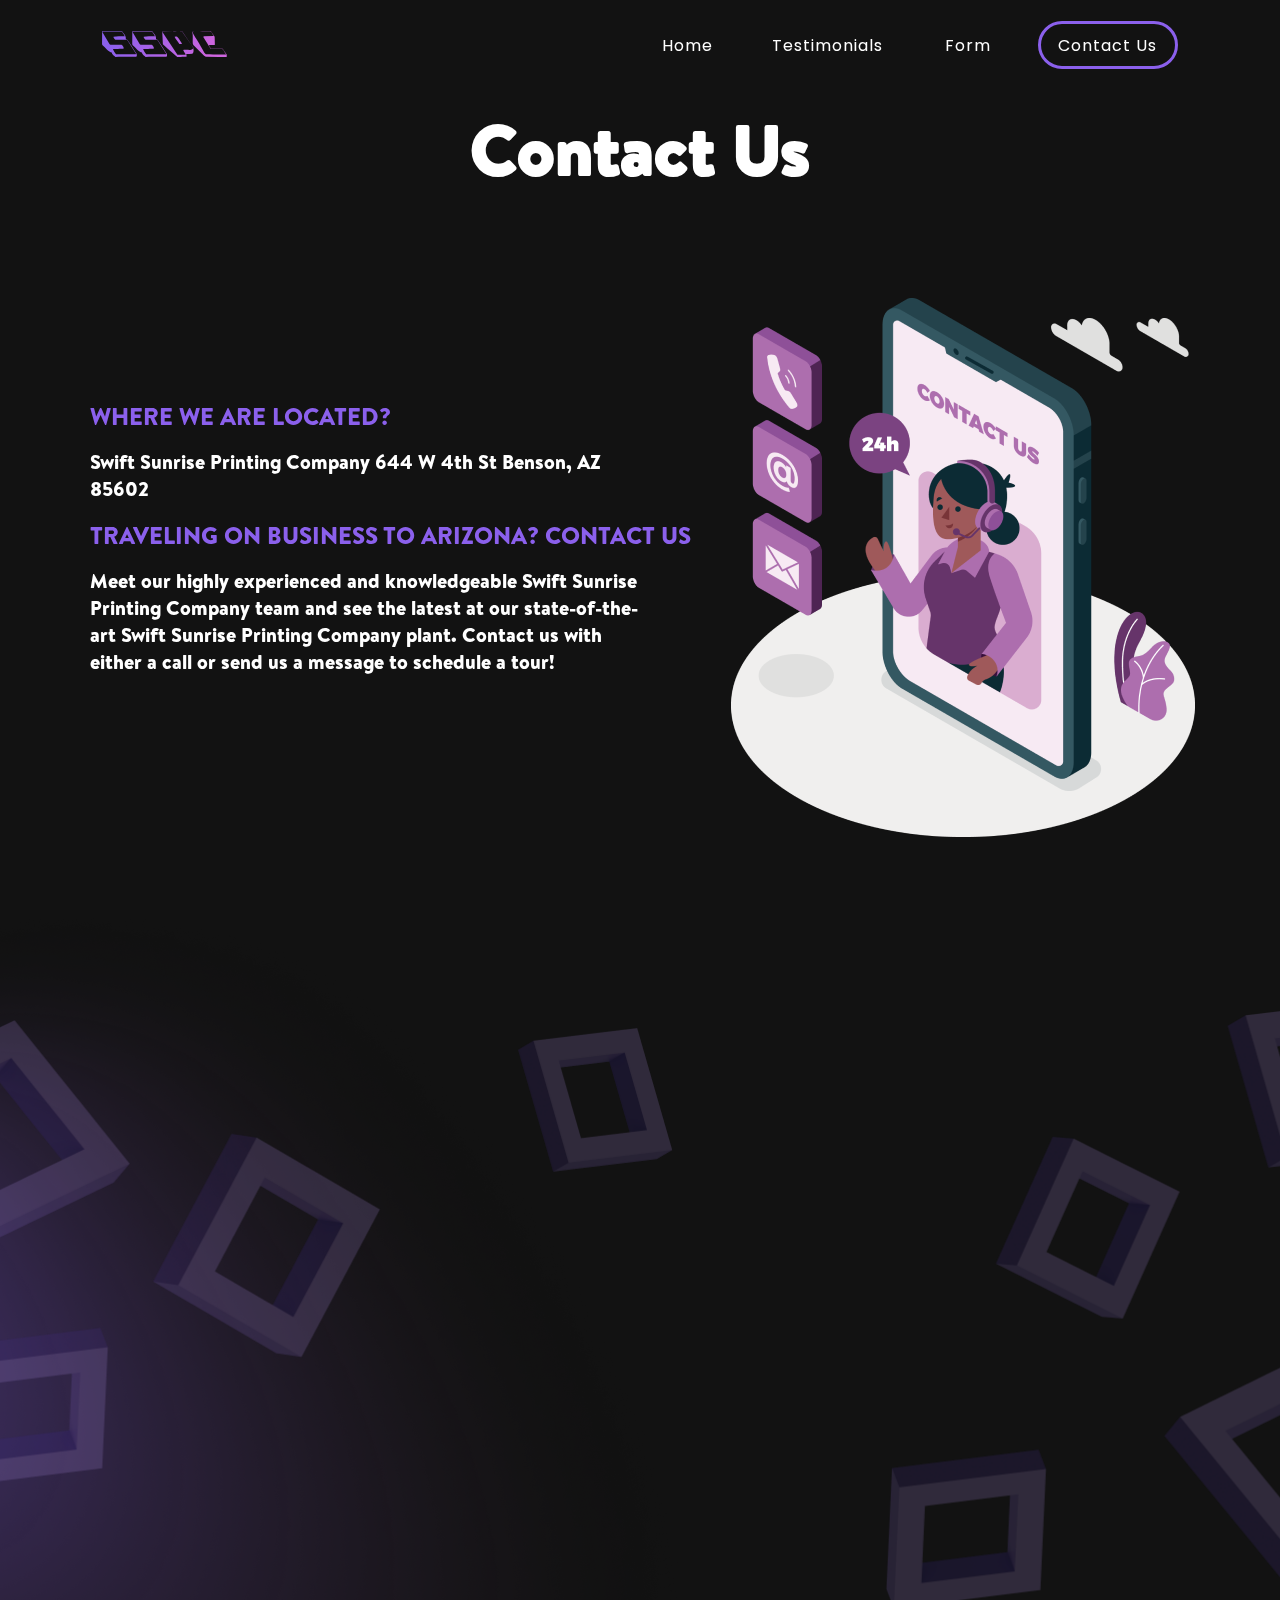
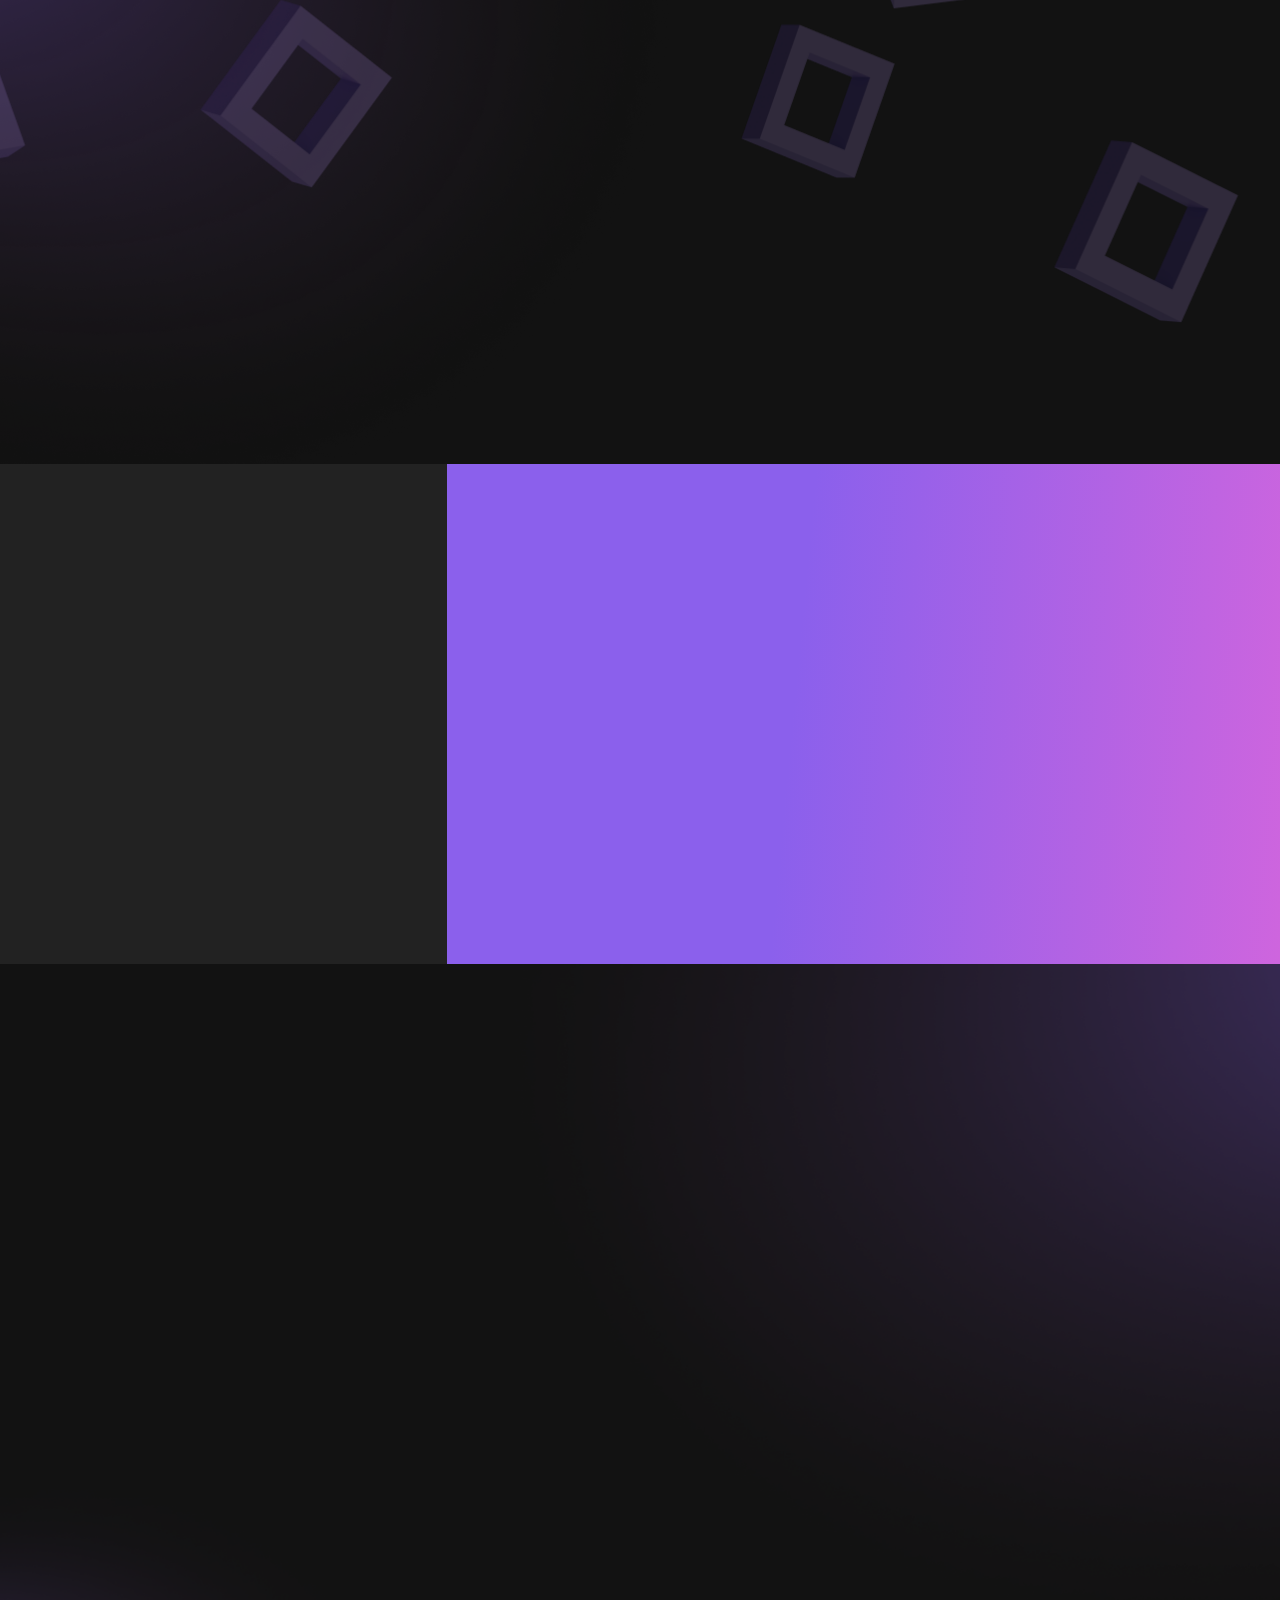
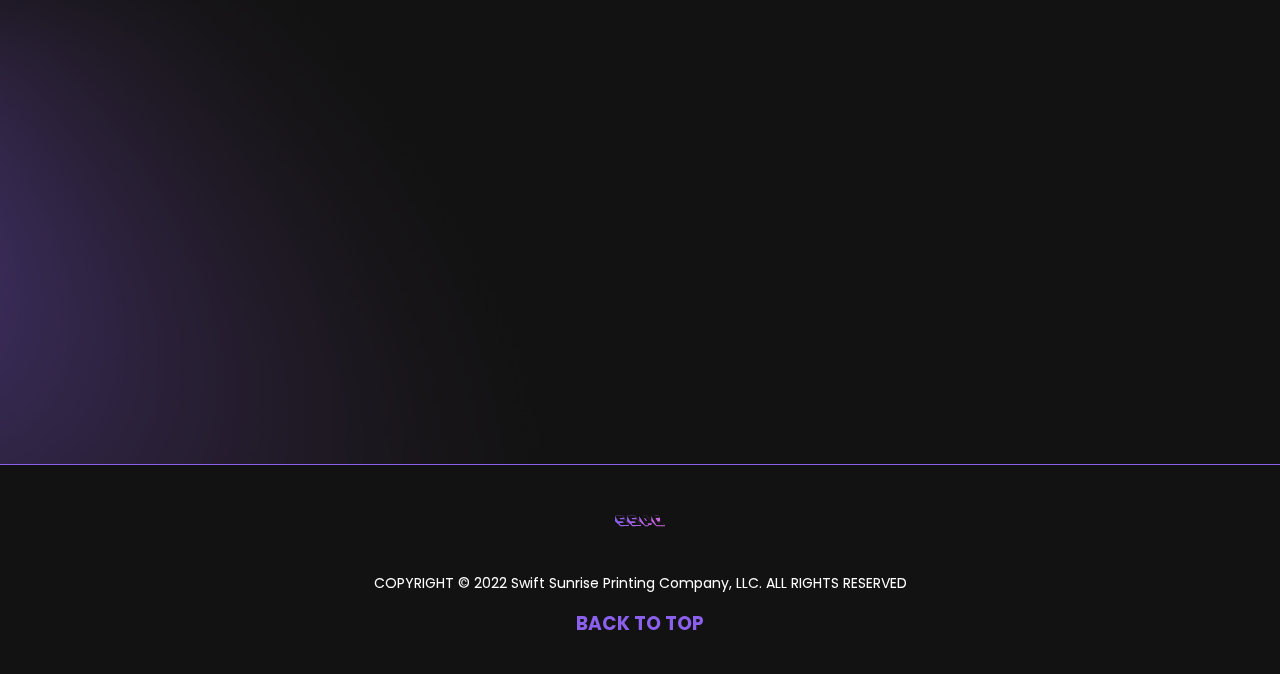
==== commit f2ee8bbf: "Add files via upload" ====
--- a/SSPC_NEW/contact.html
+++ b/SSPC_NEW/contact.html
@@ -4,7 +4,7 @@
     <meta charset="UTF-8">
     <meta http-equiv="X-UA-Compatible" content="IE=edge">
     <meta name="viewport" content="width=device-width, initial-scale=1.0">
-    <title>Contact SSPC</title>
+    <title>Contact Us For Your Commercial Printing Services |  Printing</title>
 
     <link rel="stylesheet" href="style.css">
 
@@ -15,7 +15,7 @@
     <link href="https://unpkg.com/aos@2.3.1/dist/aos.css" rel="stylesheet">
 
     <!--FAVICON-->
-    <link rel="shortcut icon" href="assets/sspc-logo.png" type="image/x-icon">
+    <link rel="shortcut icon" href="assets/favicon.png" type="image/x-icon">
 
 </head>
 <body>
@@ -24,8 +24,8 @@
             <div class="limiter">
                 <nav class="navbar">
                     <div class="logo">
-                        <a href="#home">
-                            <img src="assets/sspc-logo.png" alt="">
+                        <a href="index.html">
+                            <img src="assets/sspc.svg" alt="">
                         </a>
                     </div>
 
@@ -287,7 +287,7 @@
                             </div>
 
                             <div class="form-wrapper">
-                                <label class="subtitle" >EMAIL NAME: </label>
+                                <label class="subtitle" >EMAIL: </label>
                                 <input name="email" id="email" type="text" class="form-control">
                             </div>
 
@@ -296,10 +296,10 @@
                                 <input name="cname" id="cname" type="text" class="form-control">
                             </div>
                             
-                            <div class="form-wrapper">
+                            <div class="select-wrapper">
                                 <label class="subtitle" >HOW DID YOU HEAR ABOUT US? </label>
                                 <select name="select" id="select" class="form-control">
-                                    <option disable selected value>Select your current rol</option>
+                                    <option disable selected value></option>
                                     <option value="Internet Search">Internet Search</option>
                                     <option value="Social Media">Social Media</option>
                                     <option value="Word of Mouth / Referral">Word of Mouth / Referral</option>
@@ -332,8 +332,8 @@
             <div class="footer-container">
 
                 <div class="left-footer">    
-                    <a href="#home">
-                        <img src="assets/sspc-logo.png">
+                    <a href="index.html">
+                        <img src="assets/sspc.svg">
                     </a>
 
                 </div>
@@ -366,6 +366,7 @@
         var swiper = new Swiper(".mySwiper", {
             spaceBetween: 100,
             autoplay: true,
+            loop: true,
 
         });
         </script>
--- a/SSPC_NEW/style.css
+++ b/SSPC_NEW/style.css
@@ -217,8 +217,8 @@
 }
 
 .logo img {
-  width: 85px !important;
-  height: 30px;
+  width: 125px !important;
+  height: 50px;
 }
 
 #burger {
@@ -226,7 +226,7 @@
 }
 
 .burgerlines {
-  border-bottom: 4px solid #fff;
+  border-bottom: 3px solid #fff;
   height: 7px;
   width: 25px;
   cursor: pointer;
@@ -340,8 +340,12 @@
 
 @media screen and (max-width: 500px) {
   .logo img {
-    width: 40px !important;
+    width: 80px !important;
     height: 20px;
+  }
+  .navlinks .itemlinks {
+    font-weight: 400;
+    font-size: 14px;
   }
 }
 
@@ -1319,8 +1323,8 @@
 }
 
 .footer-container .left-footer img {
-  width: 85px !important;
-  height: 30px;
+  width: 125px !important;
+  height: 50px;
 }
 
 .footer-container .middle-footer {
@@ -1404,8 +1408,11 @@
     font-size: 14px;
     text-align: center !important;
   }
+  .footer-container .left-footer {
+    margin-top: 20px;
+  }
   .footer-container .left-footer img {
-    width: 20px;
+    width: 80px !important;
     height: 20px;
   }
 }
@@ -1932,7 +1939,7 @@
     text-align: center;
   }
   .vouches .swiper {
-    height: auto;
+    height: auto !important;
   }
   .vouches .title-box {
     width: 100%;
@@ -2118,6 +2125,7 @@
   margin-bottom: 25px;
   margin-top: 10px;
   background: transparent;
+  color: gray;
 }
 
 .subtitle {
@@ -2160,15 +2168,36 @@
 }
 
 select {
+  -webkit-appearance: none;
+  -moz-appearance: none;
+       appearance: none;
+}
+
+select {
   font-size: 14px;
   padding-left: 12px !important;
   cursor: pointer;
-  padding-left: 20px;
   color: gray;
 }
 
-select option[value=""][disabled] {
-  display: none;
+select.form-control {
+  background-image: linear-gradient(45deg, transparent 50%, gray 50%), linear-gradient(135deg, gray 50%, transparent 50%);
+  background-position: calc(100% - 20px) calc(1em + -1px), calc(100% - 15px) calc(1em + -1px), calc(100% - 2.5em) 0.5em;
+  background-size: 5px 5px,+ 5px 5px,+ 1px 1.5em;
+  background-repeat: no-repeat;
+}
+
+select.form-control:focus {
+  background-image: linear-gradient(45deg, #770071 50%, transparent 50%), linear-gradient(135deg, transparent 50%, #770071 50%);
+  background-position: calc(100% - 15px) 0.9em, calc(100% - 20px) 0.9em, calc(100% - 2.5em) 0.5em;
+  background-size: 5px 5px,+ 5px 5px,+ 1px 1.5em;
+  background-repeat: no-repeat;
+  border-color: #8b60ec;
+  outline: 0;
 }
 
 .button-form .button {
@@ -2208,9 +2237,6 @@
   .inner {
     display: block;
   }
-  .inner .image-holder {
-    width: 100%;
-  }
   .inner form {
     width: 100%;
     padding: 40px 0 30px;
@@ -2224,8 +2250,26 @@
 }
 
 @media (max-width: 550px) {
+  .form-group {
+    display: -webkit-box;
+    display: -ms-flexbox;
+    display: flex;
+    -webkit-box-orient: vertical !important;
+    -webkit-box-direction: normal !important;
+        -ms-flex-direction: column !important;
+            flex-direction: column !important;
+  }
+  .full-name {
+    margin-right: 0px;
+  }
+  .inner {
+    margin: 0px !important;
+  }
   .form-section {
     padding: 0px 0px !important;
+  }
+  .form-section .title-form {
+    margin-bottom: 50px;
   }
   .form-section .title-form h1 {
     font-size: 25px !important;
@@ -2236,6 +2280,7 @@
   .inner {
     padding: 15px;
     width: 340px;
+    height: auto;
     font-size: 14px !important;
   }
   .subtitle {
